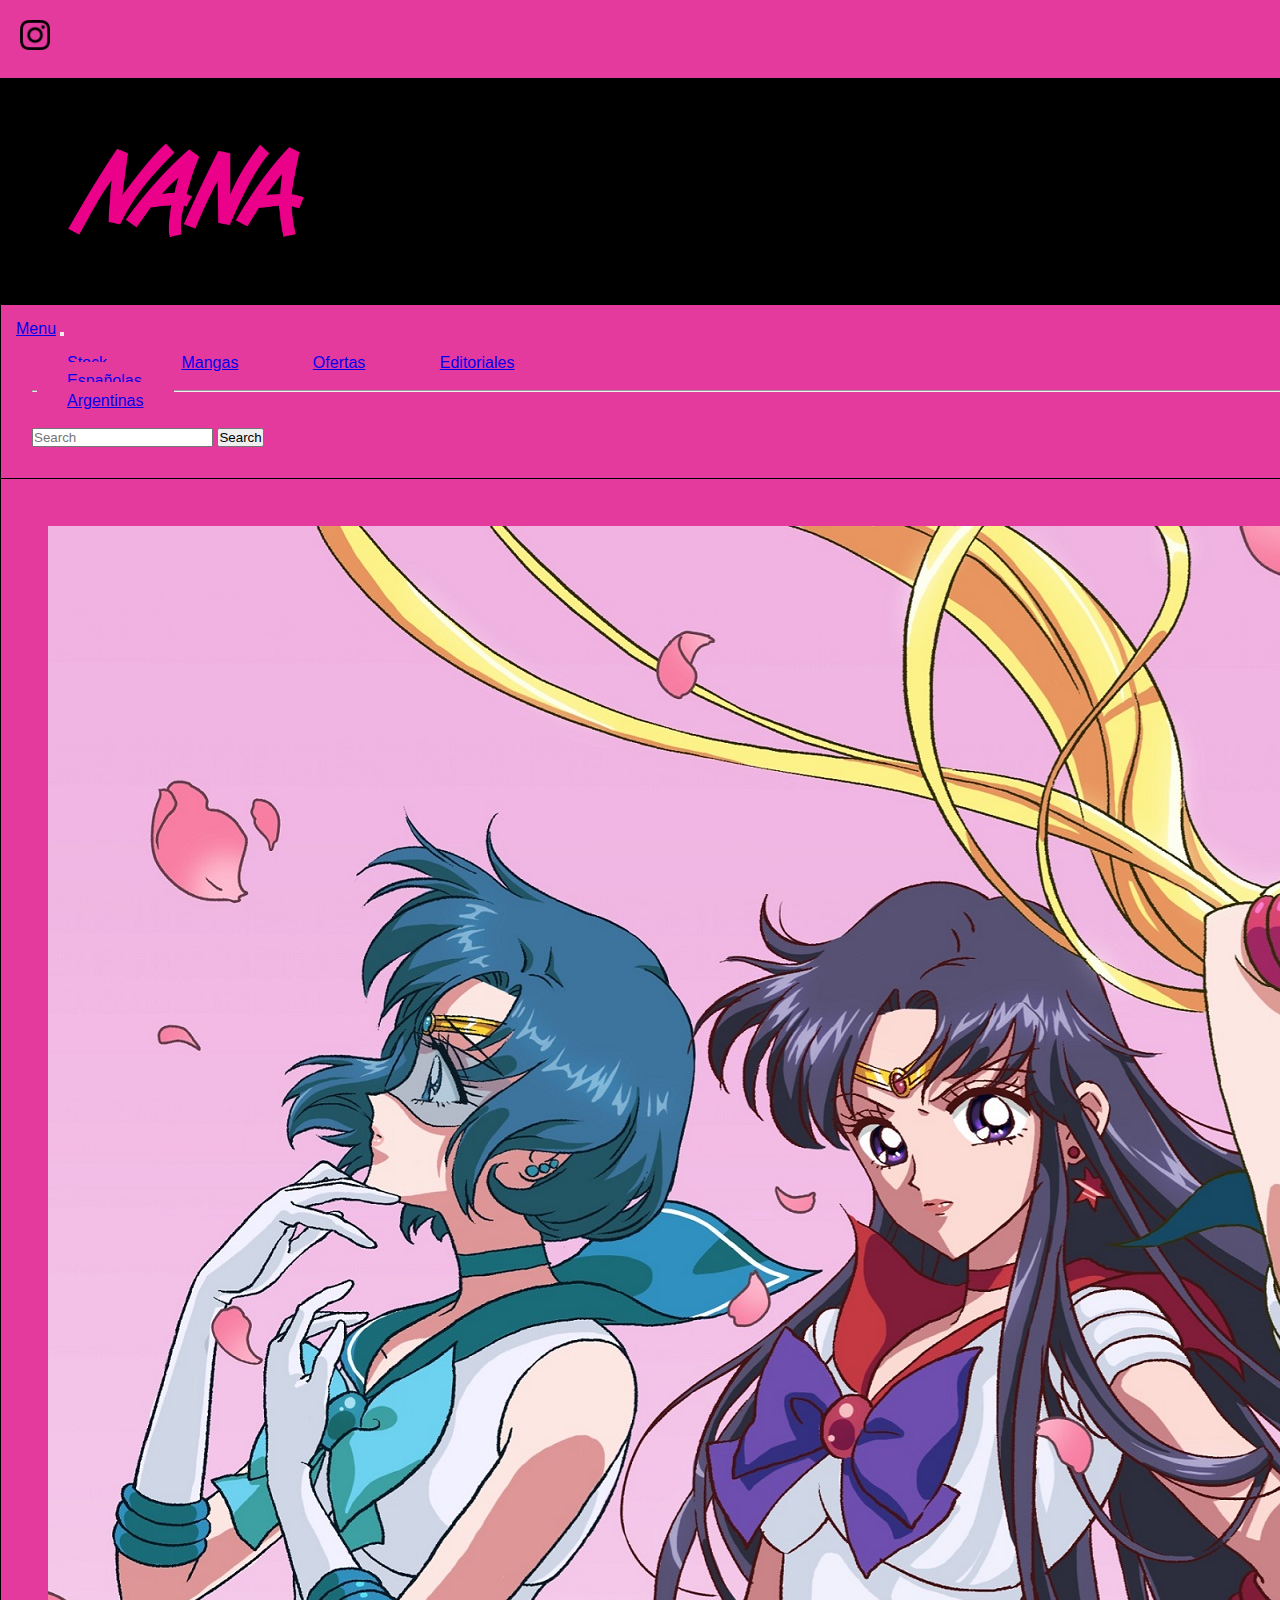
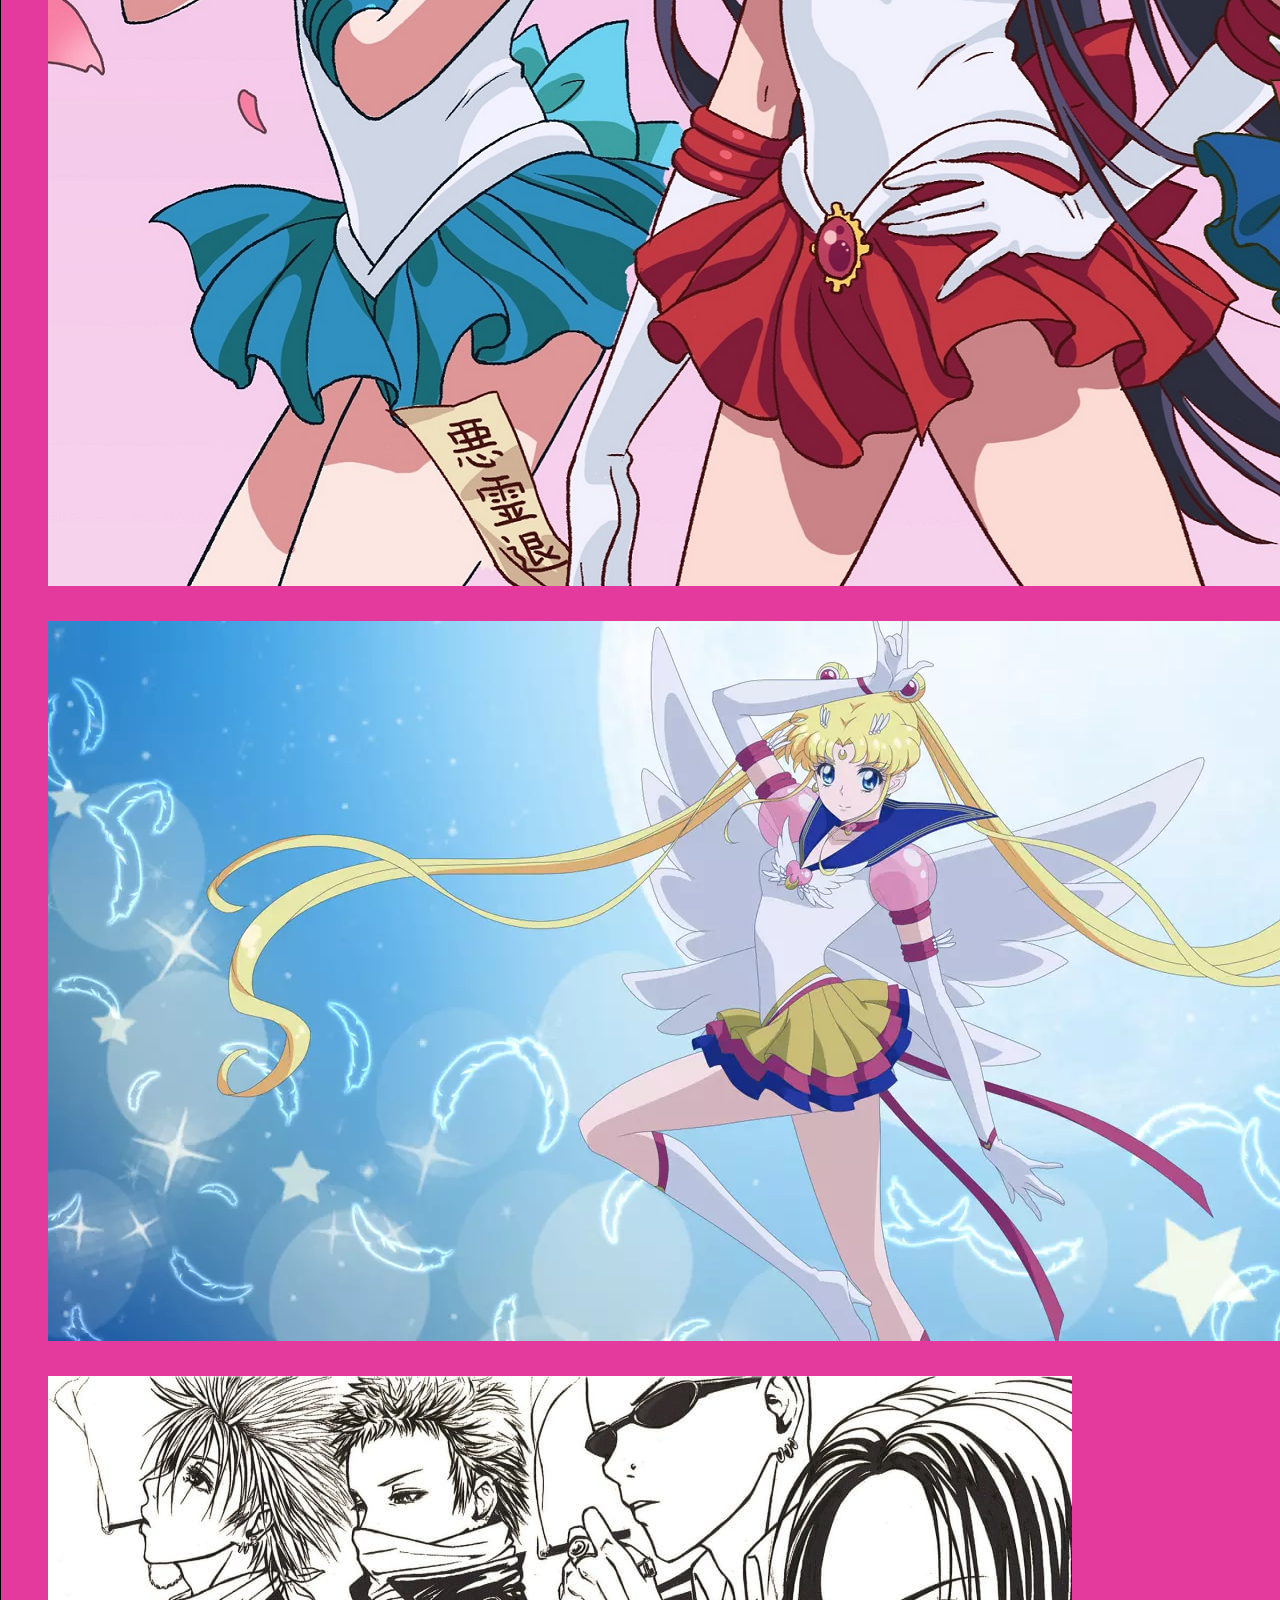
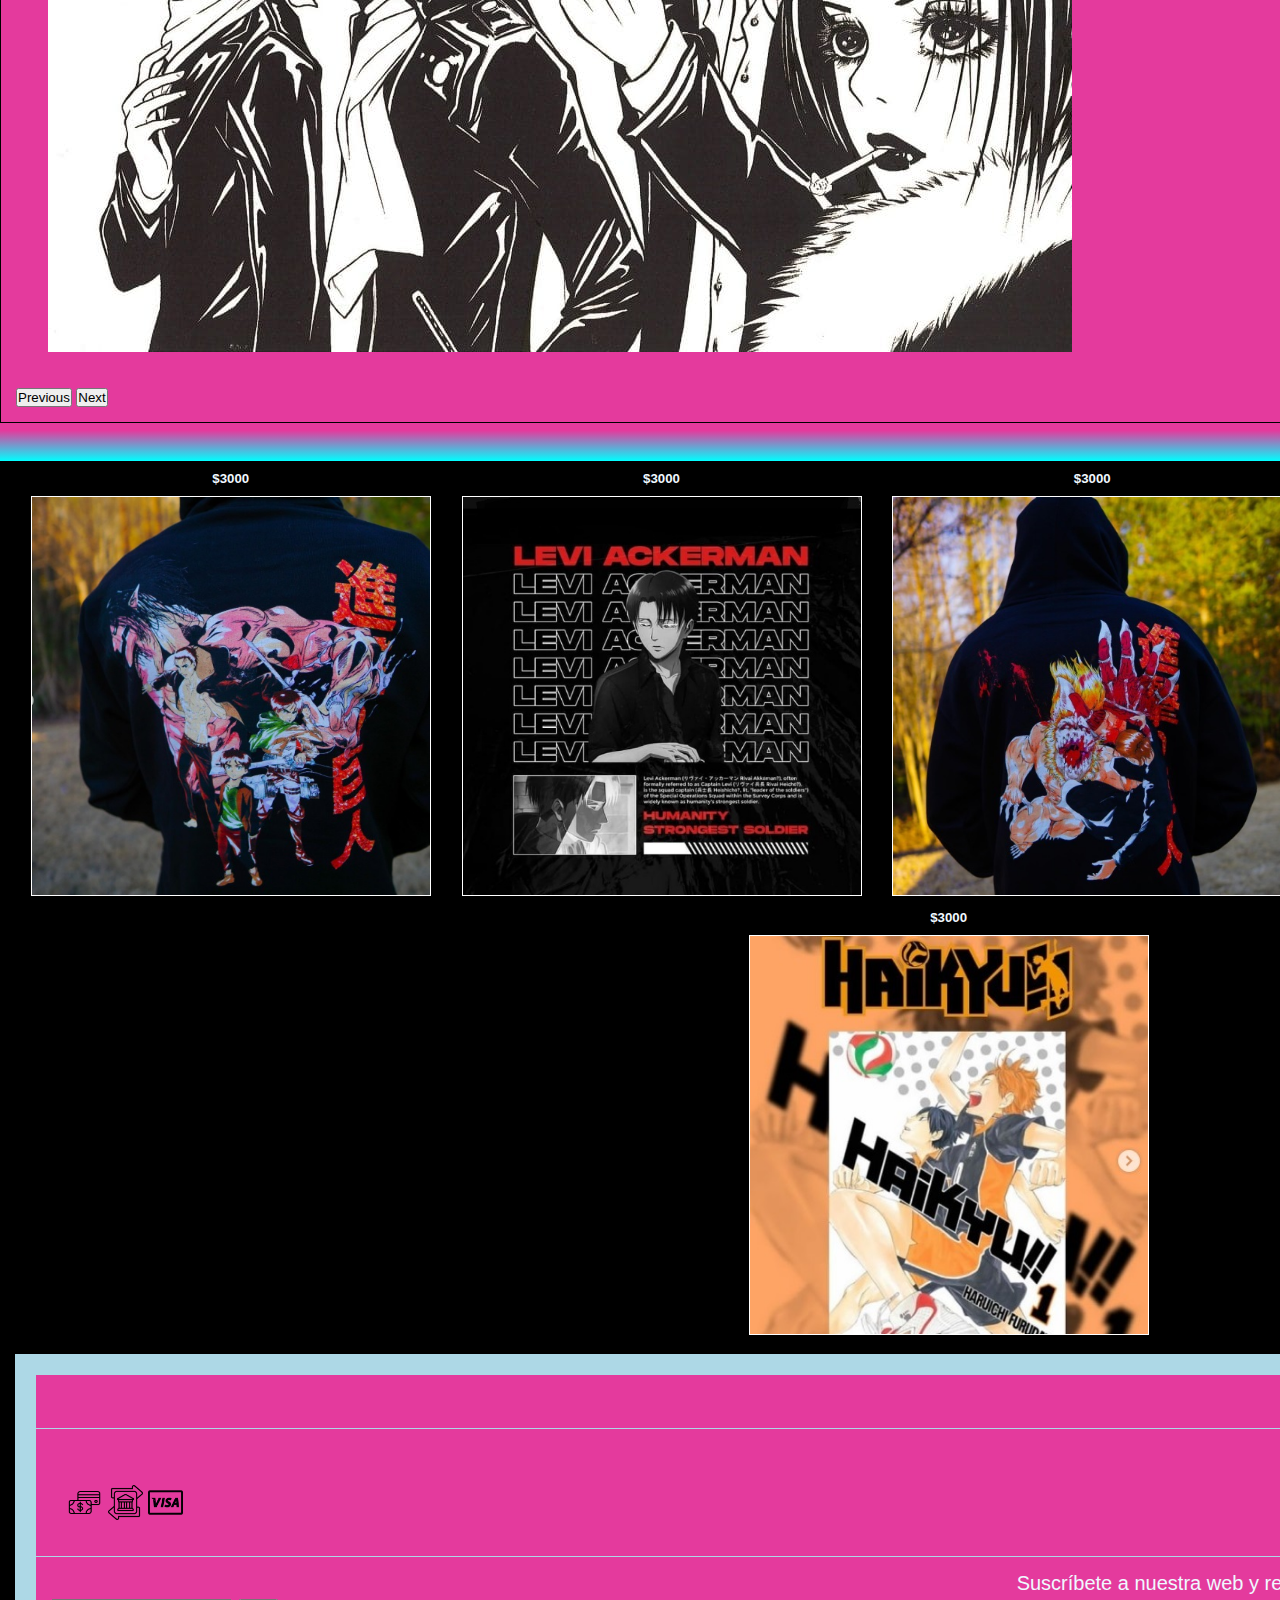
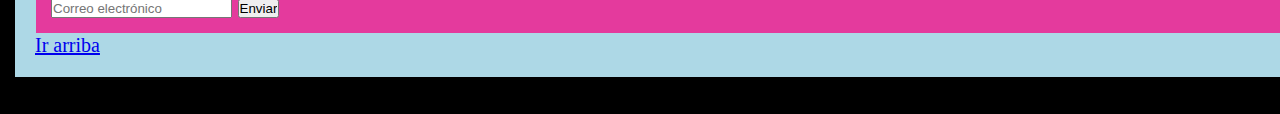
==== index.html @ 1581eefb "primer cambio" ====
<!DOCTYPE html>
<html lang="en">

<head>
    <link rel="shortcut icon" href="imagen/favicon.ico" type="image/x-icon">
    <link rel="icon" href="imagen/favicon.ico" type="image/x-icon">
    <meta name="viewport" content="width=device-width, initial-scale=1.0">
    <title>Inicio</title>
    <link href="https://cdn.jsdelivr.net/npm/bootstrap@5.1.3/dist/css/bootstrap.min.css" rel="stylesheet"
        integrity="sha384-1BmE4kWBq78iYhFldvKuhfTAU6auU8tT94WrHftjDbrCEXSU1oBoqyl2QvZ6jIW3" crossorigin="anonymous">
    <link rel="stylesheet" href="estilos.css">
</head>

<body id="grilla-areas">
    <header id="arriba div-rosa" class="header-flex">
        <h1><a href="https://www.instagram.com/animestaff_store/" target="_blank"><img src="imagen/instagram.png"
                    width="30"></a></h1>
        <h2>NANA STORE</h2>
        <h3><a href=""><img src="imagen/wsp.png" width="30"></a>
    </header>
    <img class="logo" src="imagen/nana.png">
    <nav>
        <!--menu-->
        <nav class="navbar navbar-expand-lg navbar-light bg-light">
            <div class="container-fluid">
                <a class="navbar-brand" href="index.html">Menu</a>
                <button class="navbar-toggler" type="button" data-bs-toggle="collapse"
                    data-bs-target="#navbarSupportedContent" aria-controls="navbarSupportedContent"
                    aria-expanded="false" aria-label="Toggle navigation">
                    <span class="navbar-toggler-icon"></span>
                </button>
                <div class="collapse navbar-collapse" id="navbarSupportedContent">
                    <ul class="navbar-nav me-auto mb-2 mb-lg-0">
                        <li class="nav-item">
                            <a class="nav-link active" aria-current="page" href="productos.html">Stock</a>
                        </li>
                        <li class="nav-item">
                            <a class="nav-link active" aria-current="page" href="mangas.html">Mangas</a>
                        </li>
                        <li class="nav-item">
                            <a class="nav-link active" aria-current="page" href="ofertas.html">Ofertas</a>
                        </li>
                        <li class="nav-item dropdown">
                            <a class="nav-link dropdown-toggle" href="#" id="navbarDropdown" role="button"
                                data-bs-toggle="dropdown" aria-expanded="false">
                                Editoriales
                            </a>
                            <ul class="dropdown-menu" aria-labelledby="navbarDropdown">
                                <li><a href="editoriales.html">Españolas</a></li>
                                <hr>
                                <li><a href="editoriales.html">Argentinas</a></li>
                            </ul>
                        </li>
                    </ul>
                    <form class="d-flex">
                        <input class="form-control me-2" type="search" placeholder="Search" aria-label="Search">
                        <button class="btn btn-outline-success" type="submit">Search</button>
                    </form>
                </div>
            </div>
        </nav>
        <div id="carouselExampleControls" class="carousel slide" data-bs-ride="carousel">
            <div class="carousel-inner">
                <div class="carousel-item active">
                    <img src="fotos/car3.jpg" class="d-block w-100" alt="...">
                </div>
                <div class="carousel-item">
                    <img src="fotos/car2.webp" class="d-block w-100" alt="...">
                </div>
                <div class="carousel-item">
                    <img src="fotos/car1.jpg" class="d-block w-100" alt="...">
                </div>
            </div>
            <button class="carousel-control-prev" type="button" data-bs-target="#carouselExampleControls"
                data-bs-slide="prev">
                <span class="carousel-control-prev-icon" aria-hidden="true"></span>
                <span class="visually-hidden">Previous</span>
            </button>
            <button class="carousel-control-next" type="button" data-bs-target="#carouselExampleControls"
                data-bs-slide="next">
                <span class="carousel-control-next-icon" aria-hidden="true"></span>
                <span class="visually-hidden">Next</span>
            </button>
        </div>
        <main>
            <!--contenido principal-->
            <h4 class="degrade">LO MAS VENDIDO</h4>
            <section class="galeria-flex">
                <article class="aum">
                    <h5>$3000</h5>
                    <img src="imagen/producto8.jpg">
                </article>
                <article class="aum">
                    <h5>$3000</h5>
                    <img src="imagen/producto5.jpg">
                </article>
                <article class="aum">
                    <h5>$3000</h5>
                    <img src="imagen/producto7.jpg">
                </article>
                <article class="aum">
                    <h5>$3000</h5>
                    <img src="imagen/inicio1.jpg">
                </article>
                <article class="aum">
                    <h5>$3000</h5>
                    <img src="imagen/inicio2.jpg">
                </article>
                <article class="aum">
                    <h5>$3000</h5>
                    <img src="imagen/producto2.jpg">
                </article>
                <article class="aum">
                    <h5>$3000</h5>
                    <img src="imagen/inicio3.jpg">
                </article>
                <article class="aum">
                    <h5>$3000</h5>
                    <img src="imagen/inicio4.jpg">
                </article>
                <article class="aum">
                    <h5>$3000</h5>
                    <img src="imagen/logo.jpg">
                </article>
            </section>
        </main>
        <footer class="footer-flex">
            <div>
                <p>Gracias por visitar nuestro sitio</p>
            </div>
            <div>
                <h6>Metodos de pago</h6>
                <div>
                    <img src="imagen/mediopago.png" alt="" width="13.30px">
                    <img src="imagen/transferencia.png" alt="" width="13.30px">
                    <img src="imagen/visa.png" alt="" width="13.30px">
                </div>
            </div>
            <div>
                <p>Suscríbete a nuestra web y recibe las últimas noticias sobre las promociones
                    directamente a tu correo electrónico.</p>
                <form>
                    <label for="email"></label>
                    <input type="email" placeholder="Correo electrónico" name="email" id="email">
                    <input type="submit" value="Enviar">
                </form>
            </div>
            <a href="#arriba">Ir arriba</a>
        </footer>
        <h6>&copy2022-NANA STORE</h6>
        <script src="https://cdn.jsdelivr.net/npm/bootstrap@5.1.3/dist/js/bootstrap.bundle.min.js"
            integrity="sha384-ka7Sk0Gln4gmtz2MlQnikT1wXgYsOg+OMhuP+IlRH9sENBO0LRn5q+8nbTov4+1p"
            crossorigin="anonymous"></script>
</body>

</html>
---- estilos.css ----
/*desktop*/
* {
    margin: 0;
    padding: 0;
    box-sizing: border-box;
}
#grilla-producto {
    display: grid;
    grid-template-areas: "cabeza"
        "cuerpo"
        "cuerpo"
        "cuerpo"
        "cuerpo"
        "cuerpo"
        "pie";
}
#grilla-areas {
    display: grid;
    grid-template-areas: "cabeza"
        "cuerpo "
        "cuerpo"
        "cuerpo"
        "pie";

}
.aum {
    transition: all 2s;
}
.aum:hover {
    transform: scale(1.3, 1.3);
}
header {
    grid-area: cabeza;
    background-color: rgb(228, 58, 157);
}
h1 {
    padding: 20px;
}
h2 {
    padding: 5px;
    font-size: 35px;
    margin: 10px;
    font-style: oblique;
    font-variant: small-caps;
    color: black;
    font-family: Verdana, Geneva, Tahoma, sans-serif;
}
h3 {
    padding: 20px;
}
h4 {
    text-align: center;
    background-color: lightblue;
    padding: 10px;
    font-family: Verdana, Geneva, Tahoma, sans-serif;
}
h5 {
    color: aliceblue;
    padding: 10px;
    text-align: center;
    font-family: Verdana, Geneva, Tahoma, sans-serif;
}
div {
    font-family: Verdana, Geneva, Tahoma, sans-serif;
    background-color: rgb(228, 58, 157);
    margin: 1px;
    padding: 15px;
}
li {
    background-color: rgb(228, 58, 157);
    padding: 10px 30px;
    font-family: Verdana, Geneva, Tahoma, sans-serif;
    margin: 5px;
    display: inline;
    border-radius: 7px;
}
p{
    color: aliceblue;
    text-align: center;
    font-family: Verdana, Geneva, Tahoma, sans-serif;
}
.degrade {
    background-image: linear-gradient(rgb(228, 58, 157) 20%, cyan);
}
footer {
    grid-area: pie;
    background-color: lightblue;
    margin: 15px;
    padding: 20px;
    font-size: 20px;
}
footer img {
    width: 35px;
    height: 35px;
}
main img {
    width: 400px;
    height: 400px;
    border: 1px solid white;
}
body {
    grid-area: cuerpo;
    background-color: black;
}
h6 {
    color: white;
    text-align: center;
    padding: 5px;
    font-family: Verdana, Geneva, Tahoma, sans-serif;
}
.logo {
    margin: 2%;
    width: 250px;
}
.header-flex {
    display: flex;
    flex-flow: row nowrap;
    justify-content: space-between;
}
.nav-flex {
    display: flex;
    flex-flow: row nowrap;
    justify-content: flex-end;
}
.main-flex {
    display: flex;
}
.columna-flex {
    display: flex;
    flex-flow: column nowrap;
}
.galeria-flex {
    display: flex;
    flex-flow: row wrap;
    justify-content: space-evenly;
}

/*mobile*/
@media (max-width:480px) {
    div {
        font-family: Verdana, Geneva, Tahoma, sans-serif;
        background-color: rgb(228, 58, 157);
        margin: 1px;
        padding: 15px;
        font-size: 15px;
    }
    main img {
        width: 200px;
        height: 200px;
        border: 1px solid white;
    }
    .logo {
        margin: 2%;
        width: 200px;
    }
    footer {
        background-color: lightblue;
        margin: 10px;
        padding: 15px;
        font-size: 15px;
    }
    footer img {
        width: 30px;
        height: 30px;
    }
    .footer-flex {
        display: flex;
        flex-flow: row wrap;
        justify-content: space-between;
        align-items: center;
    }
}
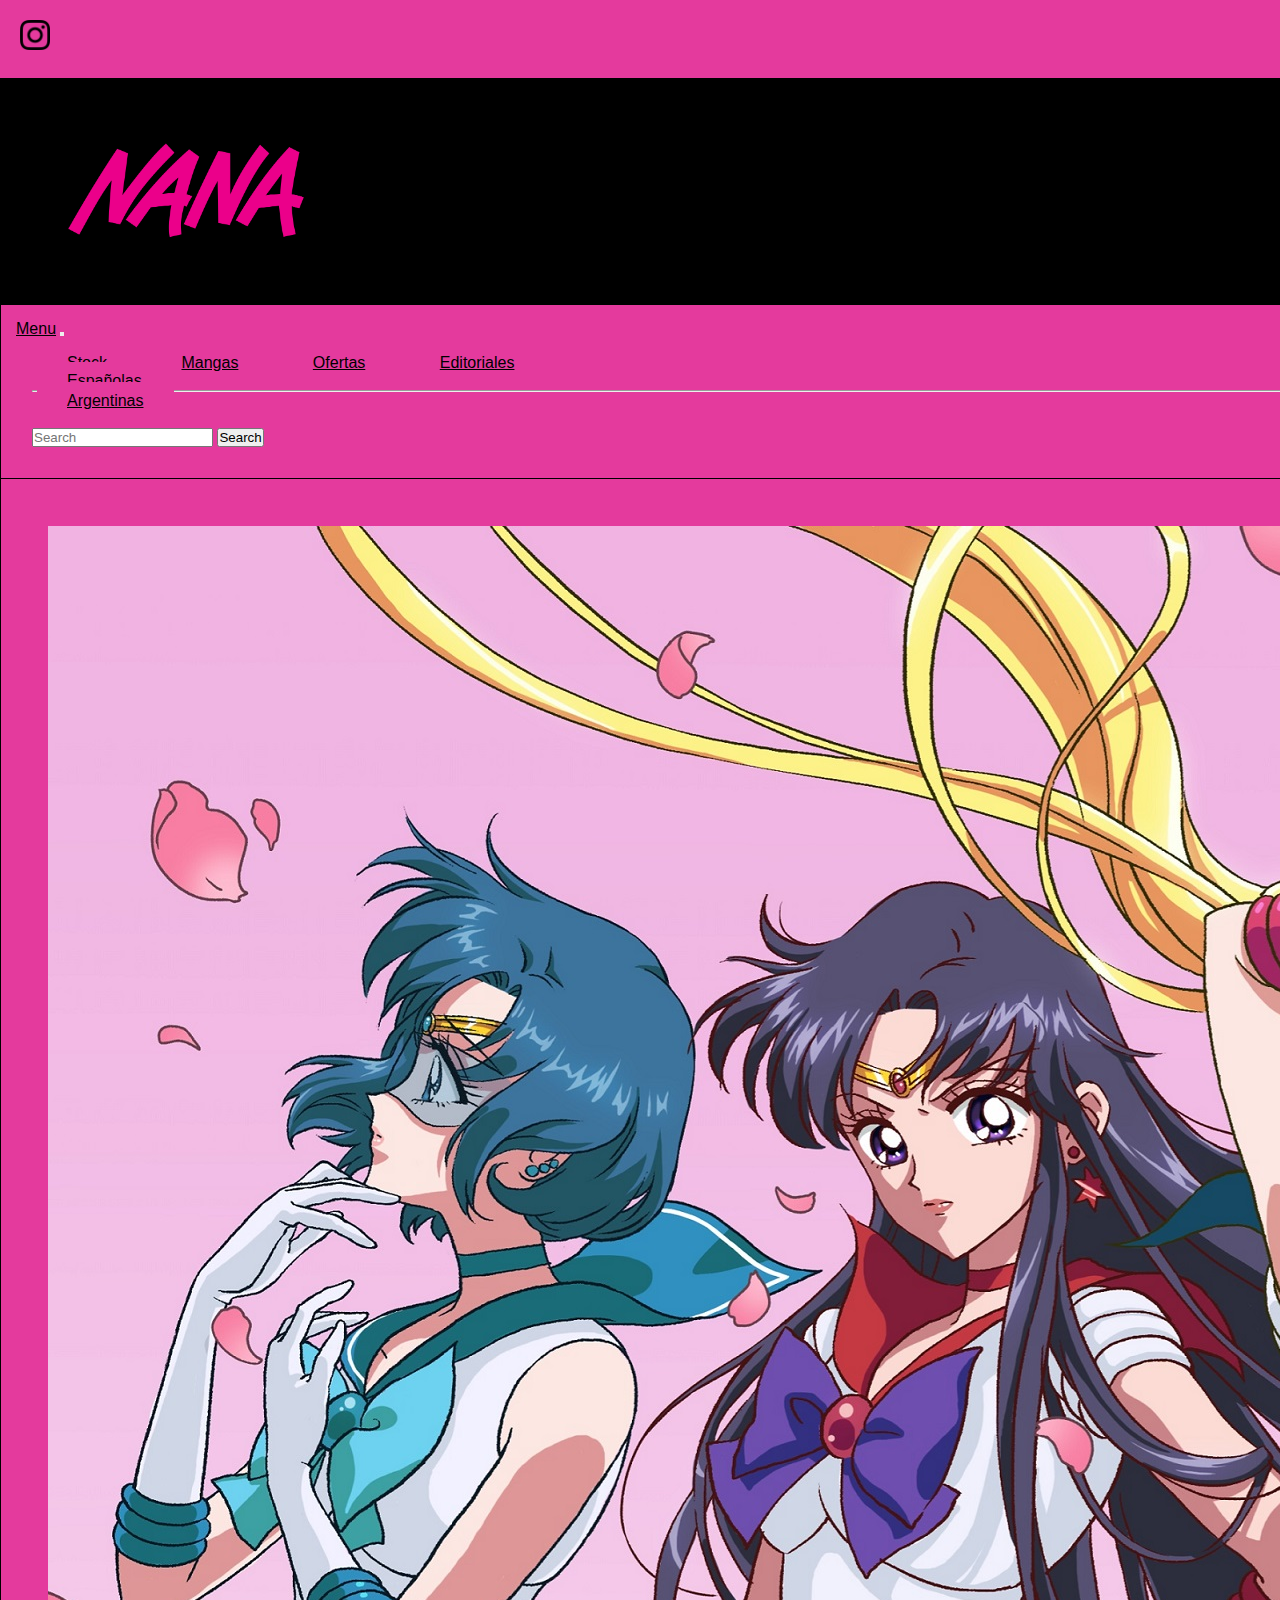
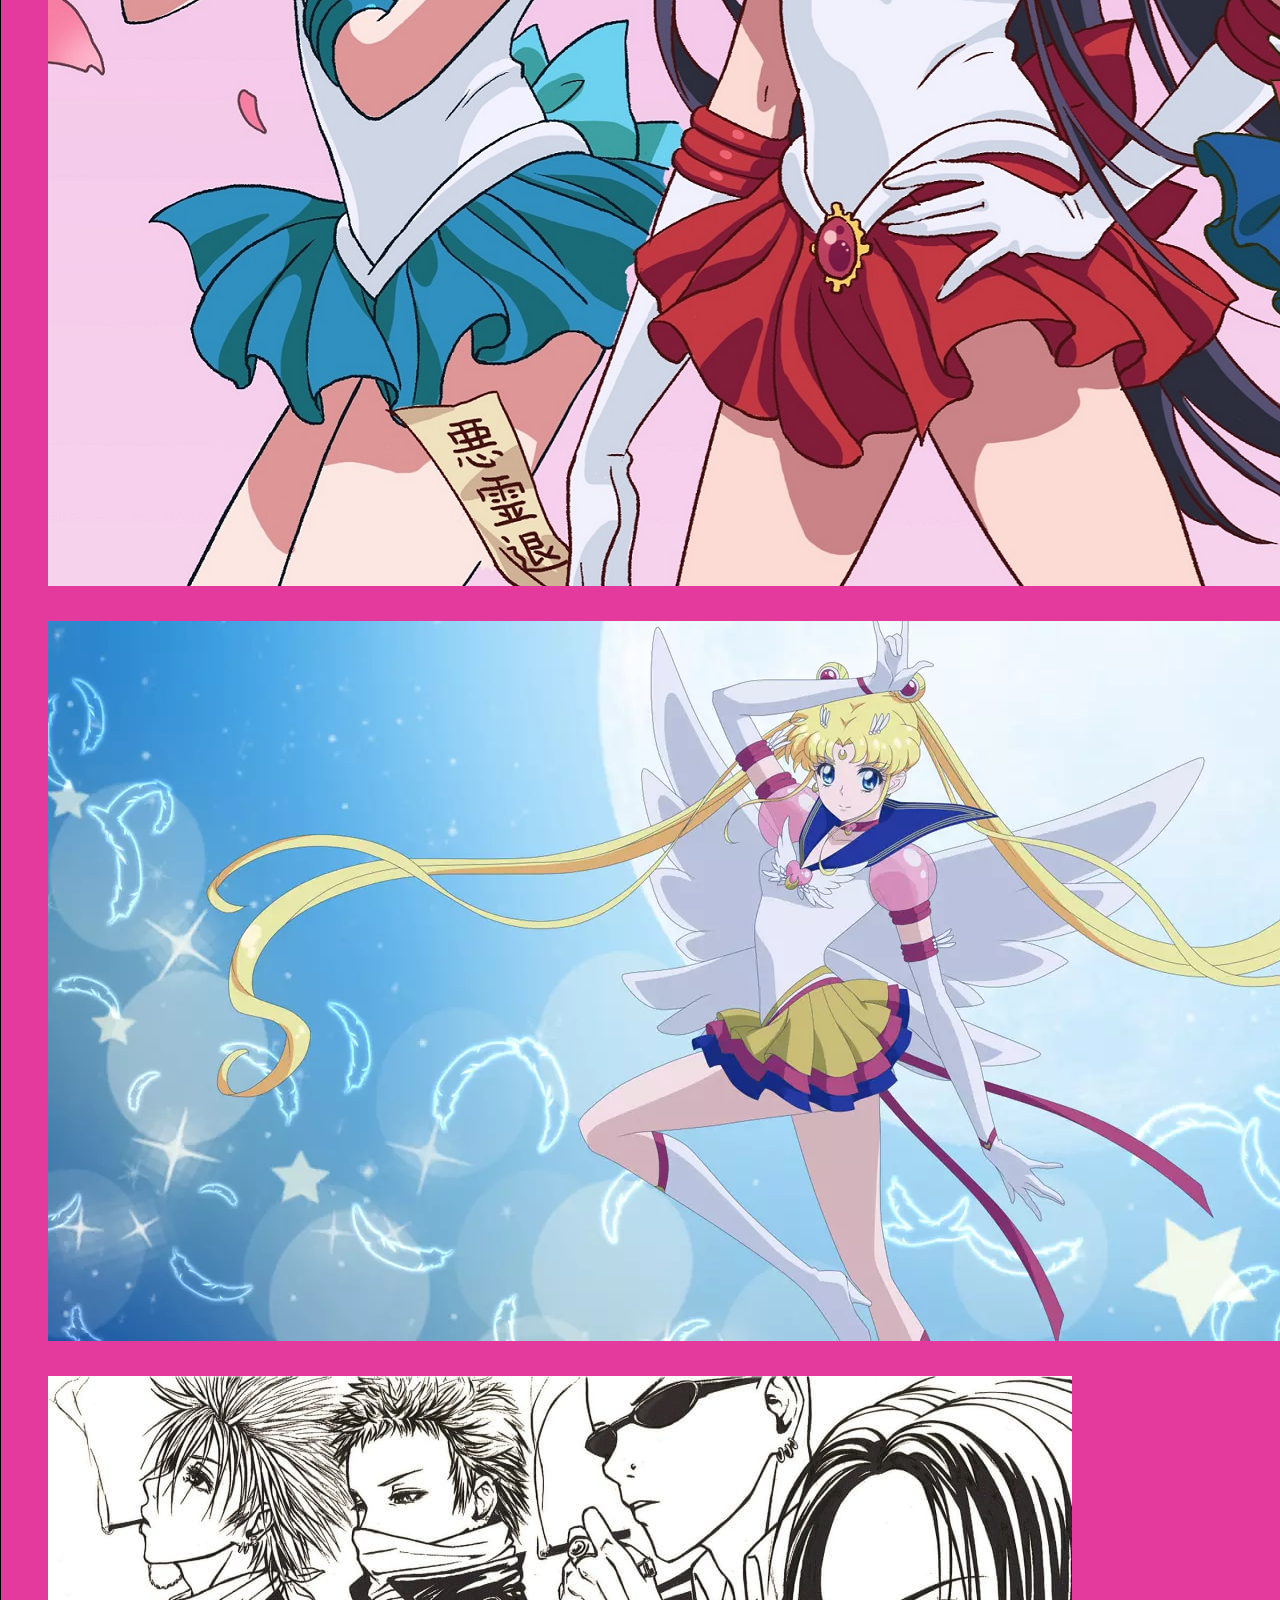
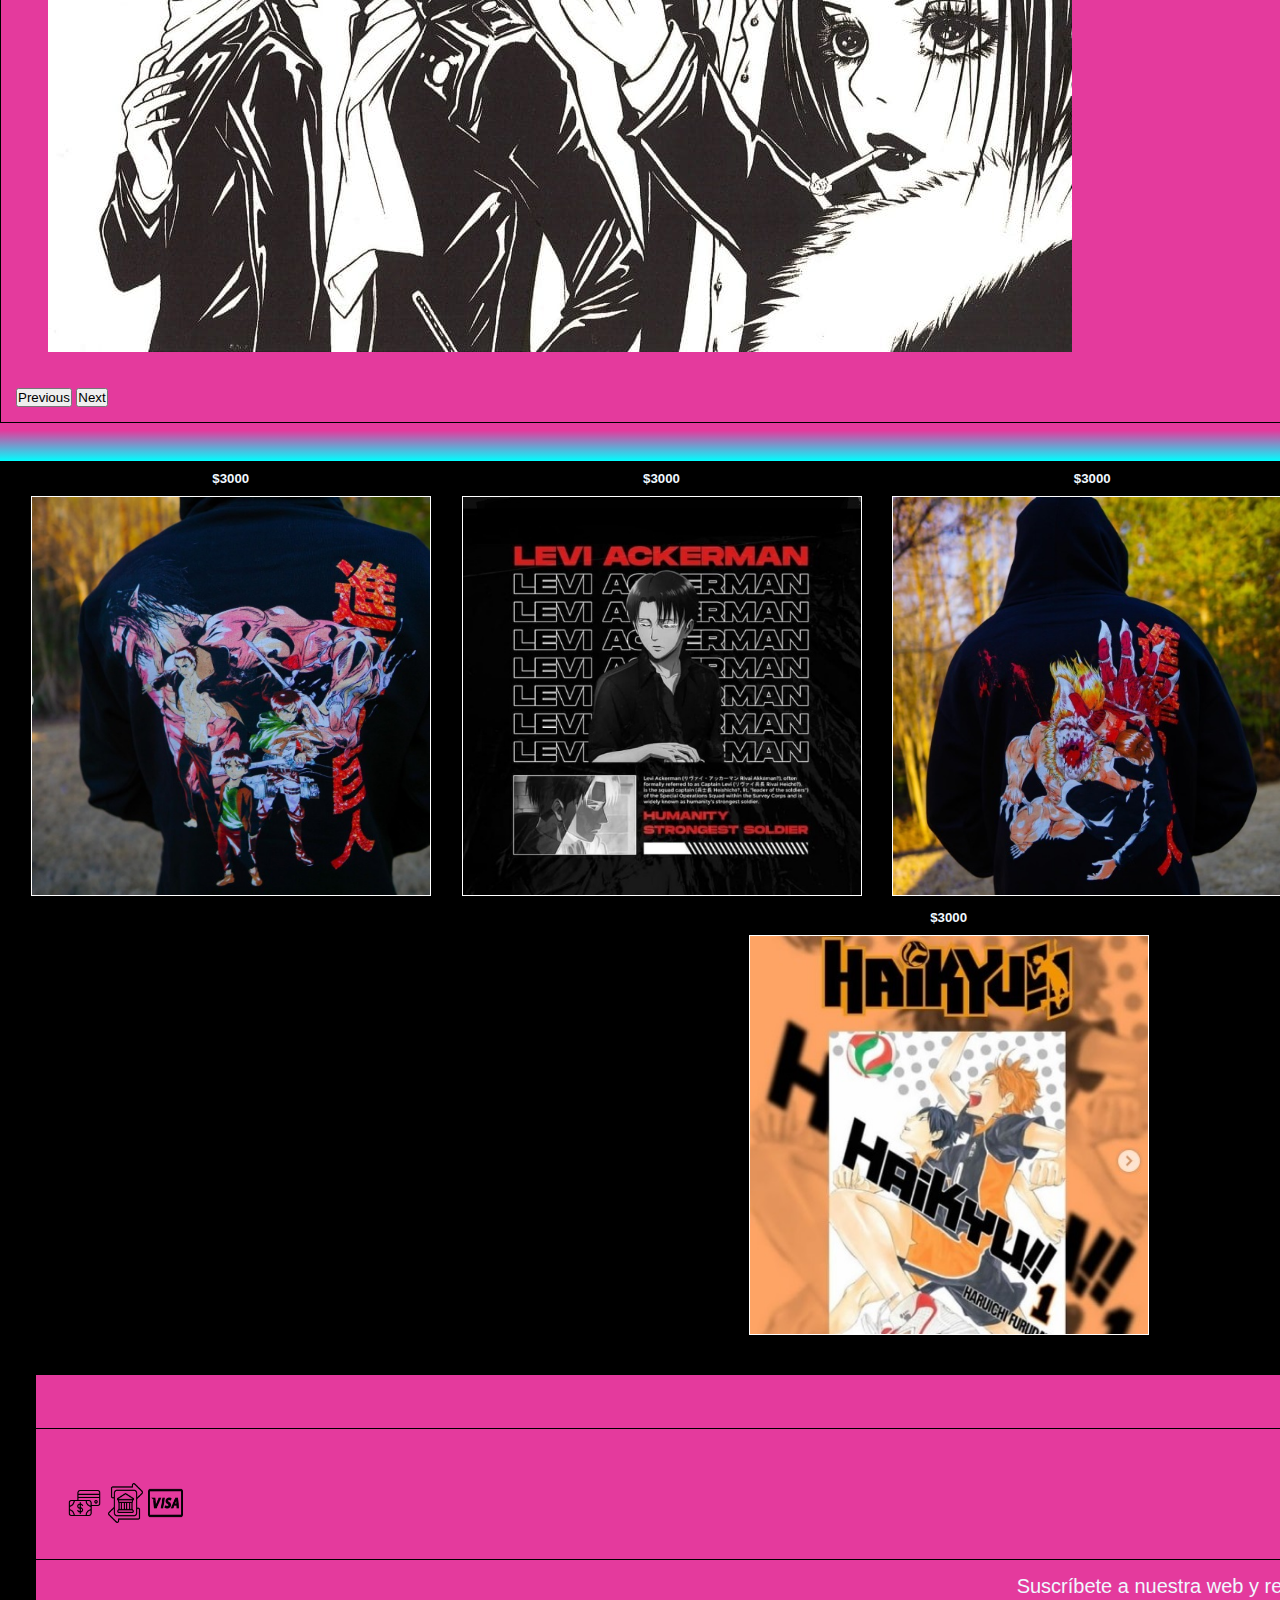
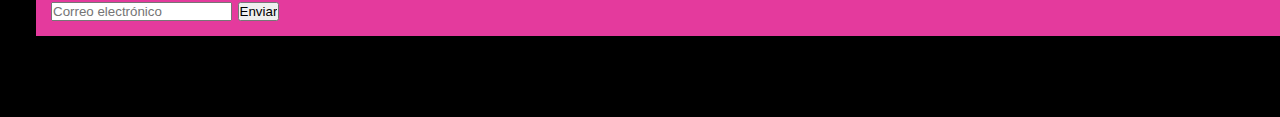
==== commit ffafbf56: "media queries" ====
--- a/index.html
+++ b/index.html
@@ -129,7 +129,7 @@
                 <p>Gracias por visitar nuestro sitio</p>
             </div>
             <div>
-                <h6>Metodos de pago</h6>
+                <p>Metodos de pago</p>
                 <div>
                     <img src="imagen/mediopago.png" alt="" width="13.30px">
                     <img src="imagen/transferencia.png" alt="" width="13.30px">
--- a/estilos.css
+++ b/estilos.css
@@ -72,7 +72,6 @@
     font-family: Verdana, Geneva, Tahoma, sans-serif;
     margin: 5px;
     display: inline;
-    border-radius: 7px;
 }
 p{
     color: aliceblue;
@@ -84,14 +83,15 @@
 }
 footer {
     grid-area: pie;
-    background-color: lightblue;
+    background-color: black;
+    color: azure;
     margin: 15px;
     padding: 20px;
     font-size: 20px;
 }
 footer img {
     width: 35px;
-    height: 35px;
+    height: 40px;
 }
 main img {
     width: 400px;
@@ -108,6 +108,9 @@
     padding: 5px;
     font-family: Verdana, Geneva, Tahoma, sans-serif;
 }
+a{
+    color: black;
+}
 .logo {
     margin: 2%;
     width: 250px;
@@ -133,6 +136,12 @@
     display: flex;
     flex-flow: row wrap;
     justify-content: space-evenly;
+}
+/*pseudo.clases*/
+a:hover{
+    background-color:blanchedalmond;
+    text-decoration: underline;
+    border-radius: 10px;
 }
 
 /*mobile*/
@@ -154,7 +163,7 @@
         width: 200px;
     }
     footer {
-        background-color: lightblue;
+        background-color: black;
         margin: 10px;
         padding: 15px;
         font-size: 15px;
@@ -169,4 +178,48 @@
         justify-content: space-between;
         align-items: center;
     }
+    
+}
+@media screen and (orientation: landscape) and (max-width: 926px){
+ main img {
+        width: 200px;
+        height: 200px;
+        border: 1px solid white;
+    }
+
+    li {
+        padding: 6px 20px;
+        margin: 5px;
+        display: inline;
+    }
+
+    div {
+        background-color: rgb(228, 58, 157);
+        margin: 1px;
+        padding: 15px;
+        font-size: 15px;
+    }
+
+    .logo {
+        margin: 2%;
+        width: 200px;
+    }
+
+    footer {
+        margin: 10px;
+        padding: 15px;
+        font-size: 15px;
+    }
+
+    footer img {
+        width: 30px;
+        height: 30px;
+    }
+
+    .footer-flex {
+        display: flex;
+        flex-flow: row wrap;
+        justify-content: space-between;
+        align-items: center;
+    }
 }